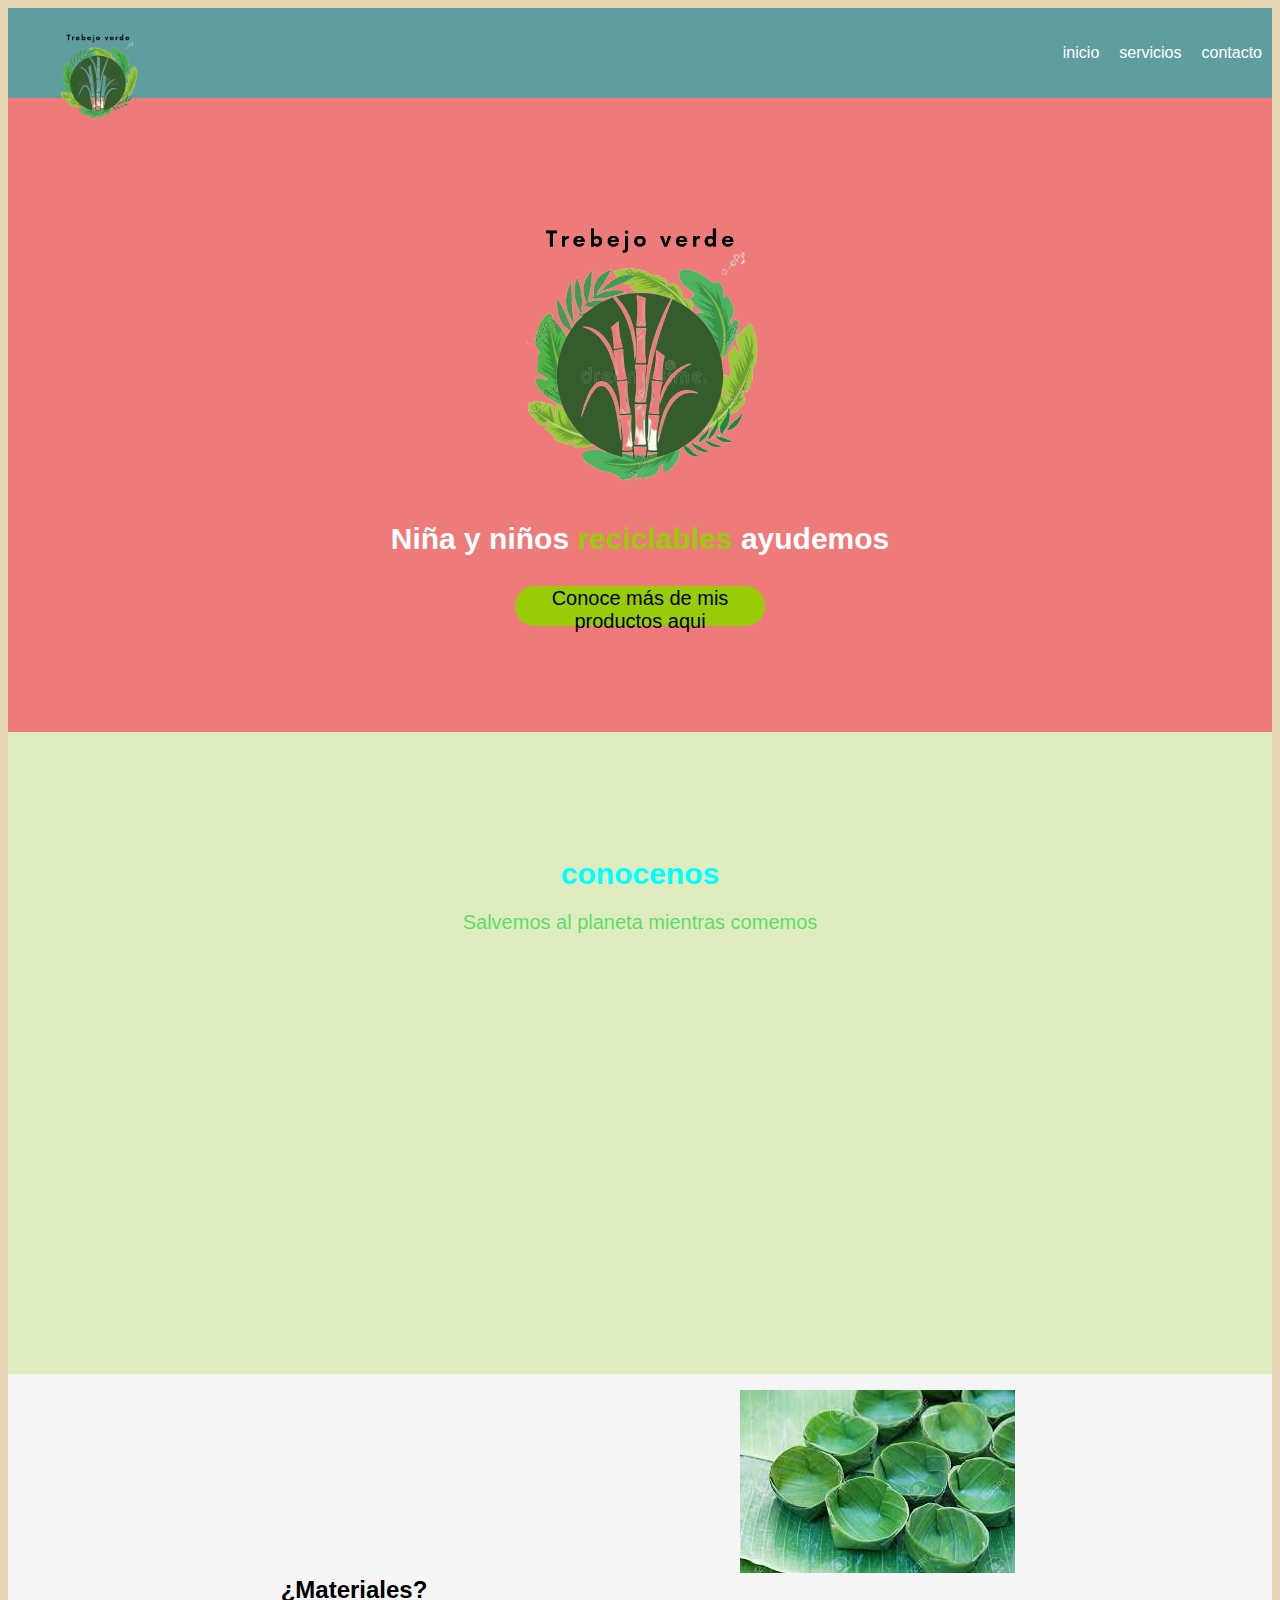
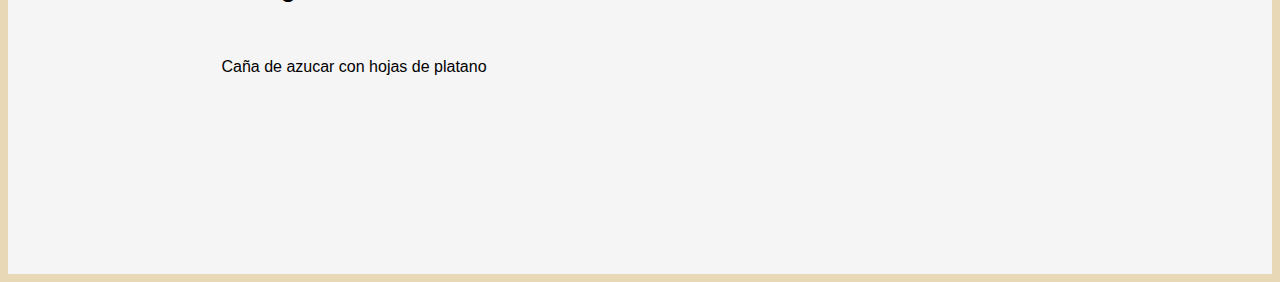
==== index.html @ eb11c07f "Corrección de index de Mayúscula" ====
<!DOCTYPE html>
<html lang="en">
<head>
    <meta charset="UTF-8">
    <meta http-equiv="X-UA-Compatible" content="IE=edge">
    <meta name="viewport" content="width=device-width, initial-scale=1.0">
    <title>Document</title>
    <link rel="stylesheet" href="Estilo.css">
    <link rel="preconnect" href="https://fonts.googleapis.com">
<link rel="preconnect" href="https://fonts.gstatic.com" crossorigin>
</head>

<body>

<header class="header">
<figure class="logo">
    <img src="img/Ana_Sofia-removebg-preview.png" alt="">
</figure>

<nav class="menu">
   <ul>
     <li> <a href="#principal"> inicio </a></li>
     <li> <a href="#principal2"> servicios </a></li>
     <li> <a href="#principal3"> contacto </a></li>

   </ul> 
</nav>
</header>
    <section class="principal" id="principal">
     <img src="img/Ana_Sofia-removebg-preview.png" alt="">
     <h1>Niña y niños <strong> reciclables </strong> ayudemos </h1>
     <button class="principal-botón">Conoce más de mis productos aqui</button>
</section>

<section class="segunda" id="principal2"> 
<h2>conocenos</h2>
<p>Salvemos al planeta mientras comemos</p>
<iframe width="560" height="315" src="https://www.youtube.com/embed/k5tsZzJsCuU" title="YouTube video player" frameborder="0" allow="accelerometer; autoplay; clipboard-write; encrypted-media; gyroscope; picture-in-picture" allowfullscreen></iframe>
</section>

<section class="aplicar">
    <div class="aplicar-detalles">
    <h2>¿Materiales?</h2>
    <br>
    <p>Caña de azucar con hojas de platano
    </p>
</div>
<figure class="desaroyo">
    <img src="img/descarga.jpg" alt="">
</figure>
</section>

</body>
</html>
---- Estilo.css ----
*{
    margin: 0%px;
}

body{
    background-color: rgba(230, 211, 171, 0.877);
    text-align: flex;
    color: rgb(255, 255, 255);
    font-family: 'Nunito', sans-serif;
}

h1{
    font-family: 'Nunito', sans-serif;
    font-size: 30px;
}

h1 strong{
    color:#99cc08
}

ul{
    list-style: none;
    margin: 0px;
    padding: 0px;
    display: flex;
    height: inherit;
}

.header li{
height: inherit;
}

.aplicar{
    height: 500px;
    background: whitesmoke;
    display: flex;
    color: black;
}

.aplicar-detalles{
    width: 50%;
    height: inherit;
    display: flex;
    flex-direction: column;
    justify-content: center;
    align-items: center;
    padding: 0px 30px;
    text-align: center;
}

.aplicar-detalles img{
    height: 90%;
}

.header{
    background: cadetblue;
    color: white;
    display: flex;
    justify-content: space-between;
    height: 90px;
}

.header a{
    color: white;
    text-decoration: none;
    height: inherit;
    display: flex;
    align-items: center;
    padding: 0px 10px;
}

.logo img{
width: 100px;
}

.menu{
    height: inherit;
}

.principal{
   background: rgb(238, 122, 122);
   background-image: url(https://ecoinventos.com/wp-content/uploads/2016/04/Platos-con-hojas.jpg);
   background-size: cover;
   background-repeat: no-repeat;
   text-align: center;
   padding: 100px;
}

.principal-botón{
    width: 250px;
    height: 40px;
    background-color: #99cc08;
    border-radius: 24px;
    border: none;
    font-size: 20px;
    cursor: pointer;
    margin-top: 10px;
}

.principal img{
    width: 300px;
}

.segunda{
background: rgba(219, 240, 195, 0.815);
color: rgba(28, 214, 59, 0.685);
text-align: center;
padding: 100px 200px;
font-size: 20px;
}

.segunda h2{
    color: aqua;
    margin-bottom: 10px;
}

.segunda p{
margin-bottom: 20px;
}

.tercera{
    background: rgb(202, 232, 240);
    color: rgba(0, 215, 230, 0.781);
    text-align: left;
     padding:25px 100px 200px 50px
}
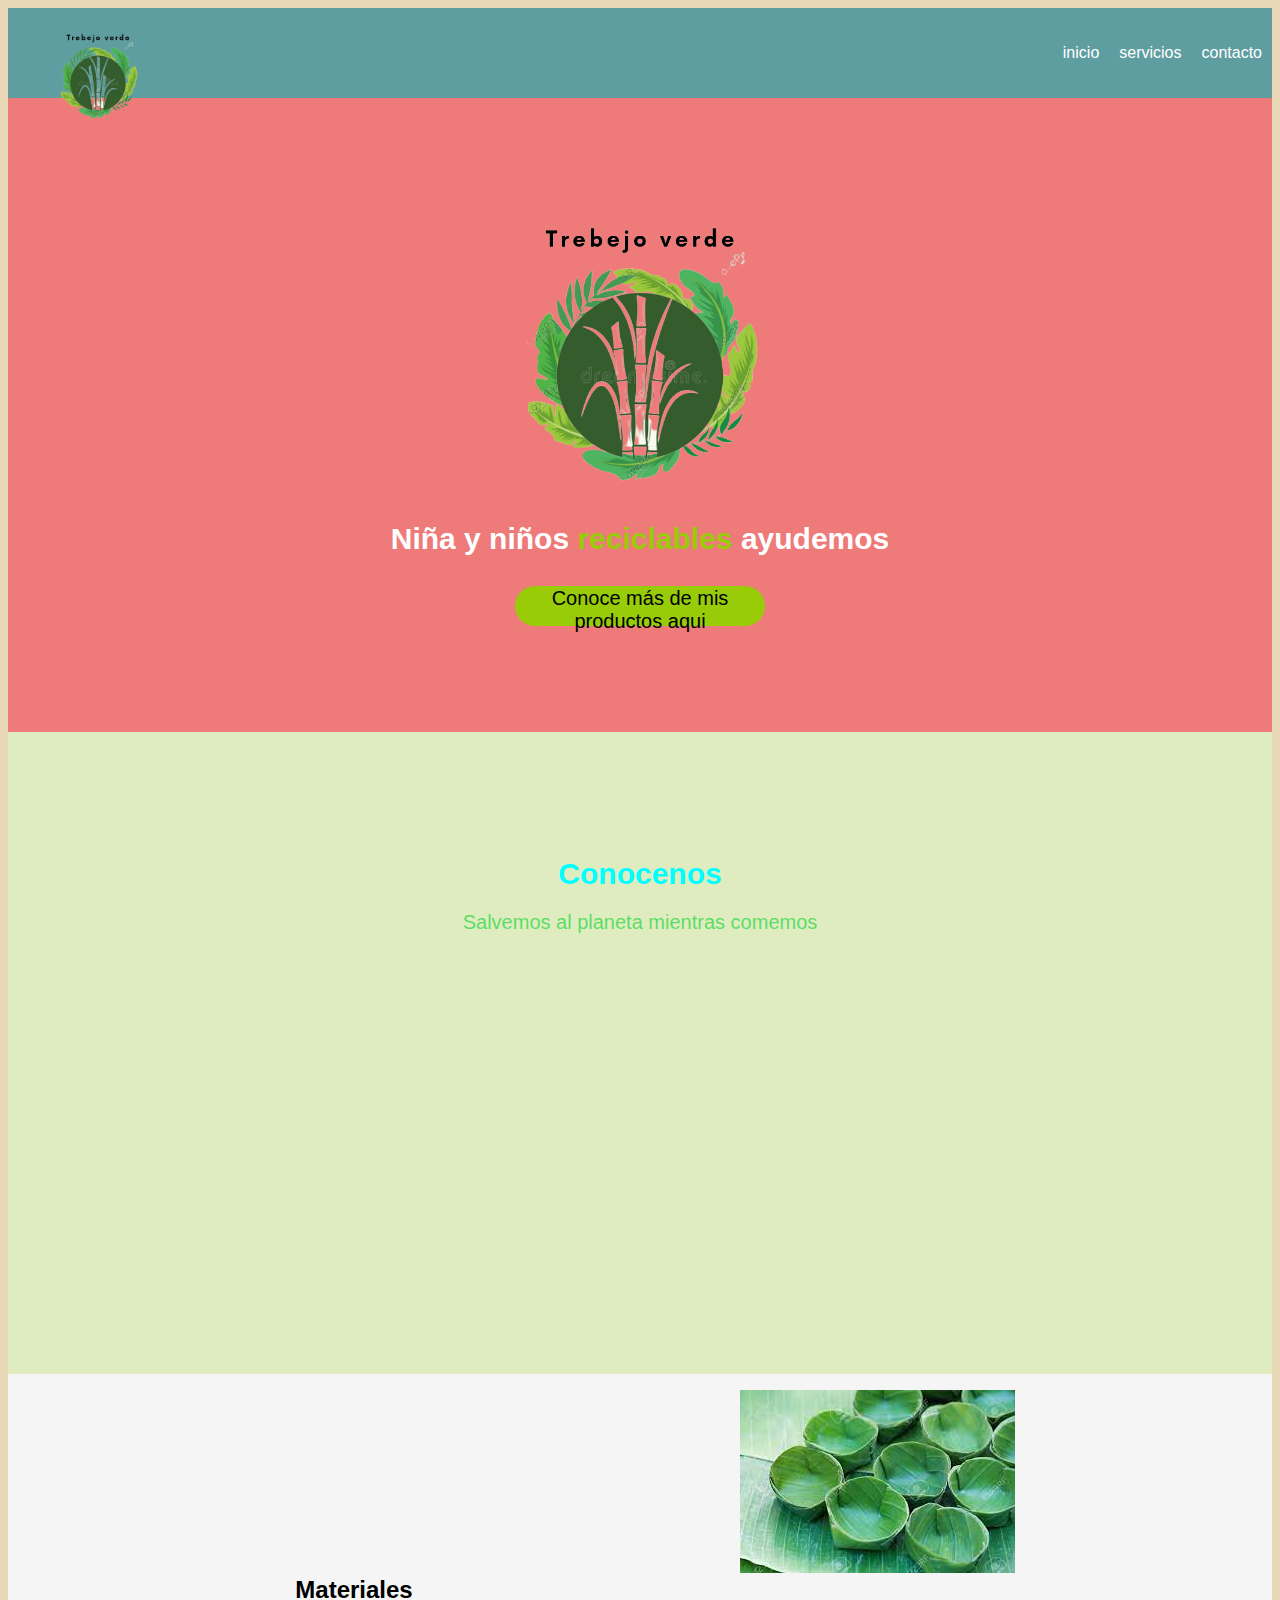
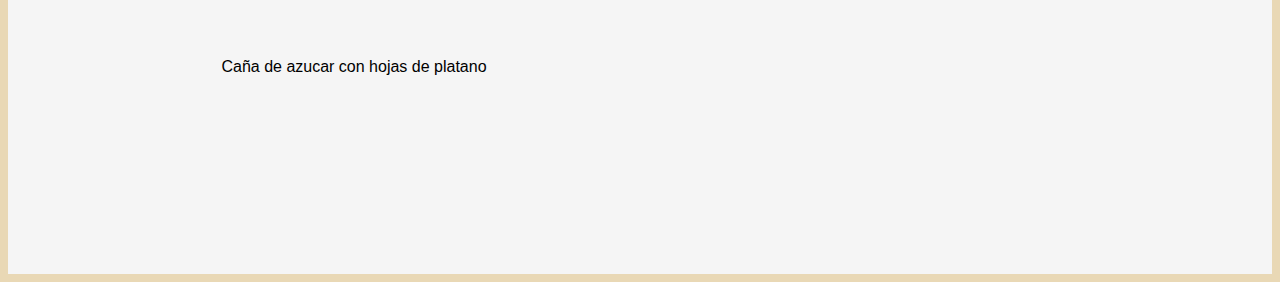
==== commit 904a9485: "Corregí Ortografía" ====
--- a/index.html
+++ b/index.html
@@ -4,7 +4,7 @@
     <meta charset="UTF-8">
     <meta http-equiv="X-UA-Compatible" content="IE=edge">
     <meta name="viewport" content="width=device-width, initial-scale=1.0">
-    <title>Document</title>
+    <title>Trebejo Verde</title>
     <link rel="stylesheet" href="Estilo.css">
     <link rel="preconnect" href="https://fonts.googleapis.com">
 <link rel="preconnect" href="https://fonts.gstatic.com" crossorigin>
@@ -33,14 +33,14 @@
 </section>
 
 <section class="segunda" id="principal2"> 
-<h2>conocenos</h2>
+<h2>Conocenos</h2>
 <p>Salvemos al planeta mientras comemos</p>
 <iframe width="560" height="315" src="https://www.youtube.com/embed/k5tsZzJsCuU" title="YouTube video player" frameborder="0" allow="accelerometer; autoplay; clipboard-write; encrypted-media; gyroscope; picture-in-picture" allowfullscreen></iframe>
 </section>
 
 <section class="aplicar">
     <div class="aplicar-detalles">
-    <h2>¿Materiales?</h2>
+    <h2>Materiales</h2>
     <br>
     <p>Caña de azucar con hojas de platano
     </p>
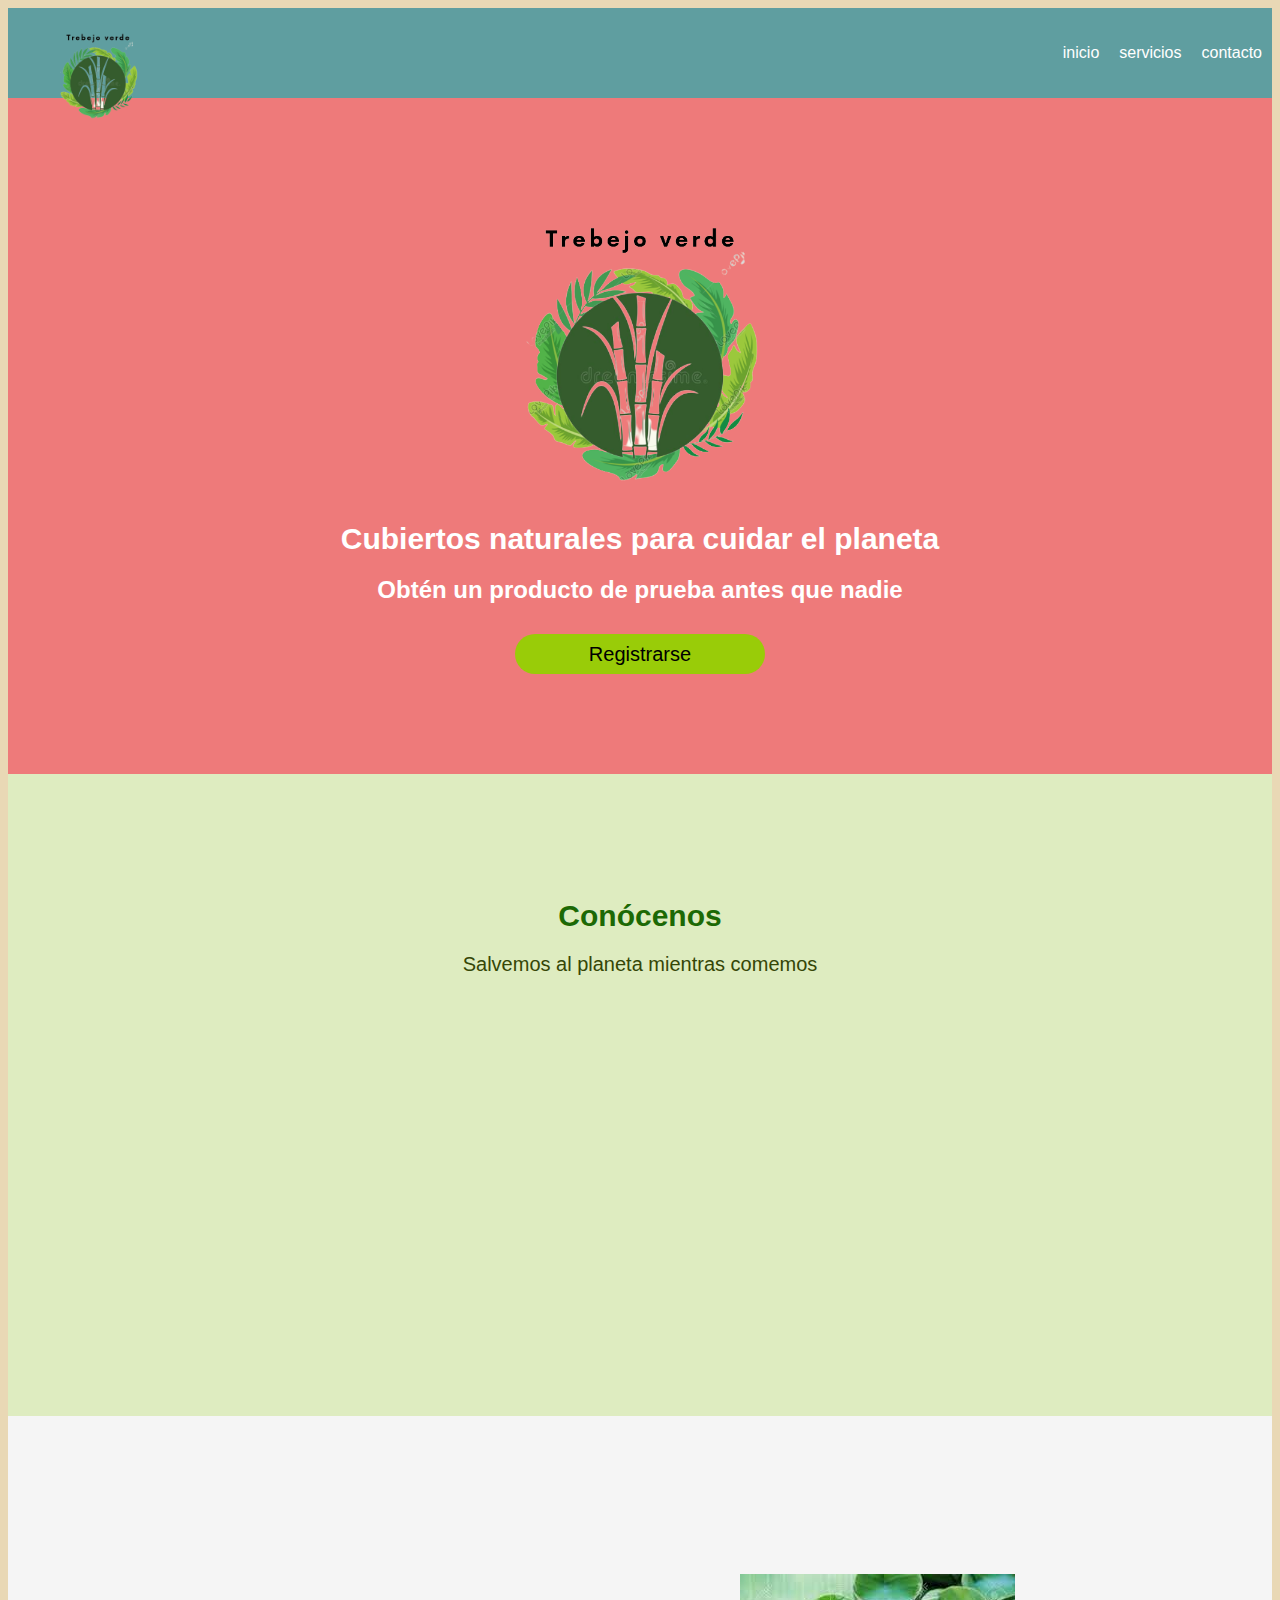
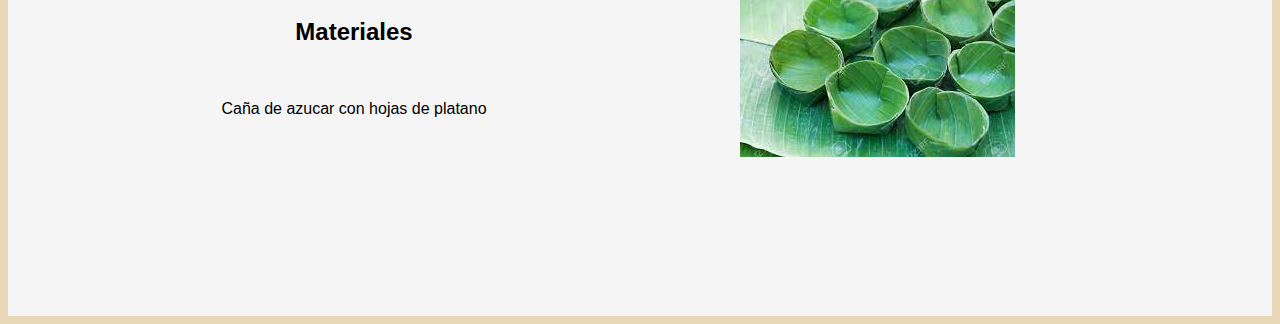
==== commit bbfd9120: "Cambie" ====
--- a/index.html
+++ b/index.html
@@ -28,12 +28,13 @@
 </header>
     <section class="principal" id="principal">
      <img src="img/Ana_Sofia-removebg-preview.png" alt="">
-     <h1>Niña y niños <strong> reciclables </strong> ayudemos </h1>
-     <button class="principal-botón">Conoce más de mis productos aqui</button>
+     <h1>Cubiertos naturales para cuidar el planeta</h1>
+     <h2>Obtén un producto de prueba antes que nadie</h2>
+     <a href="https://forms.gle/YMycK2TFnECzYcmN6"><button class="principal-botón">Registrarse</button></a> 
 </section>
 
 <section class="segunda" id="principal2"> 
-<h2>Conocenos</h2>
+<h2>Conócenos</h2>
 <p>Salvemos al planeta mientras comemos</p>
 <iframe width="560" height="315" src="https://www.youtube.com/embed/k5tsZzJsCuU" title="YouTube video player" frameborder="0" allow="accelerometer; autoplay; clipboard-write; encrypted-media; gyroscope; picture-in-picture" allowfullscreen></iframe>
 </section>
@@ -45,7 +46,7 @@
     <p>Caña de azucar con hojas de platano
     </p>
 </div>
-<figure class="desaroyo">
+<figure class="desarollo">
     <img src="img/descarga.jpg" alt="">
 </figure>
 </section>
--- a/Estilo.css
+++ b/Estilo.css
@@ -50,6 +50,11 @@
 
 .aplicar-detalles img{
     height: 90%;
+}
+.desarollo{
+    display: flex;
+    justify-content: center;
+    flex-direction: column;
 }
 
 .header{
@@ -110,12 +115,13 @@
 }
 
 .segunda h2{
-    color: aqua;
+    color: rgb(28, 105, 5);
     margin-bottom: 10px;
 }
 
 .segunda p{
 margin-bottom: 20px;
+color: #354606;
 }
 
 .tercera{
